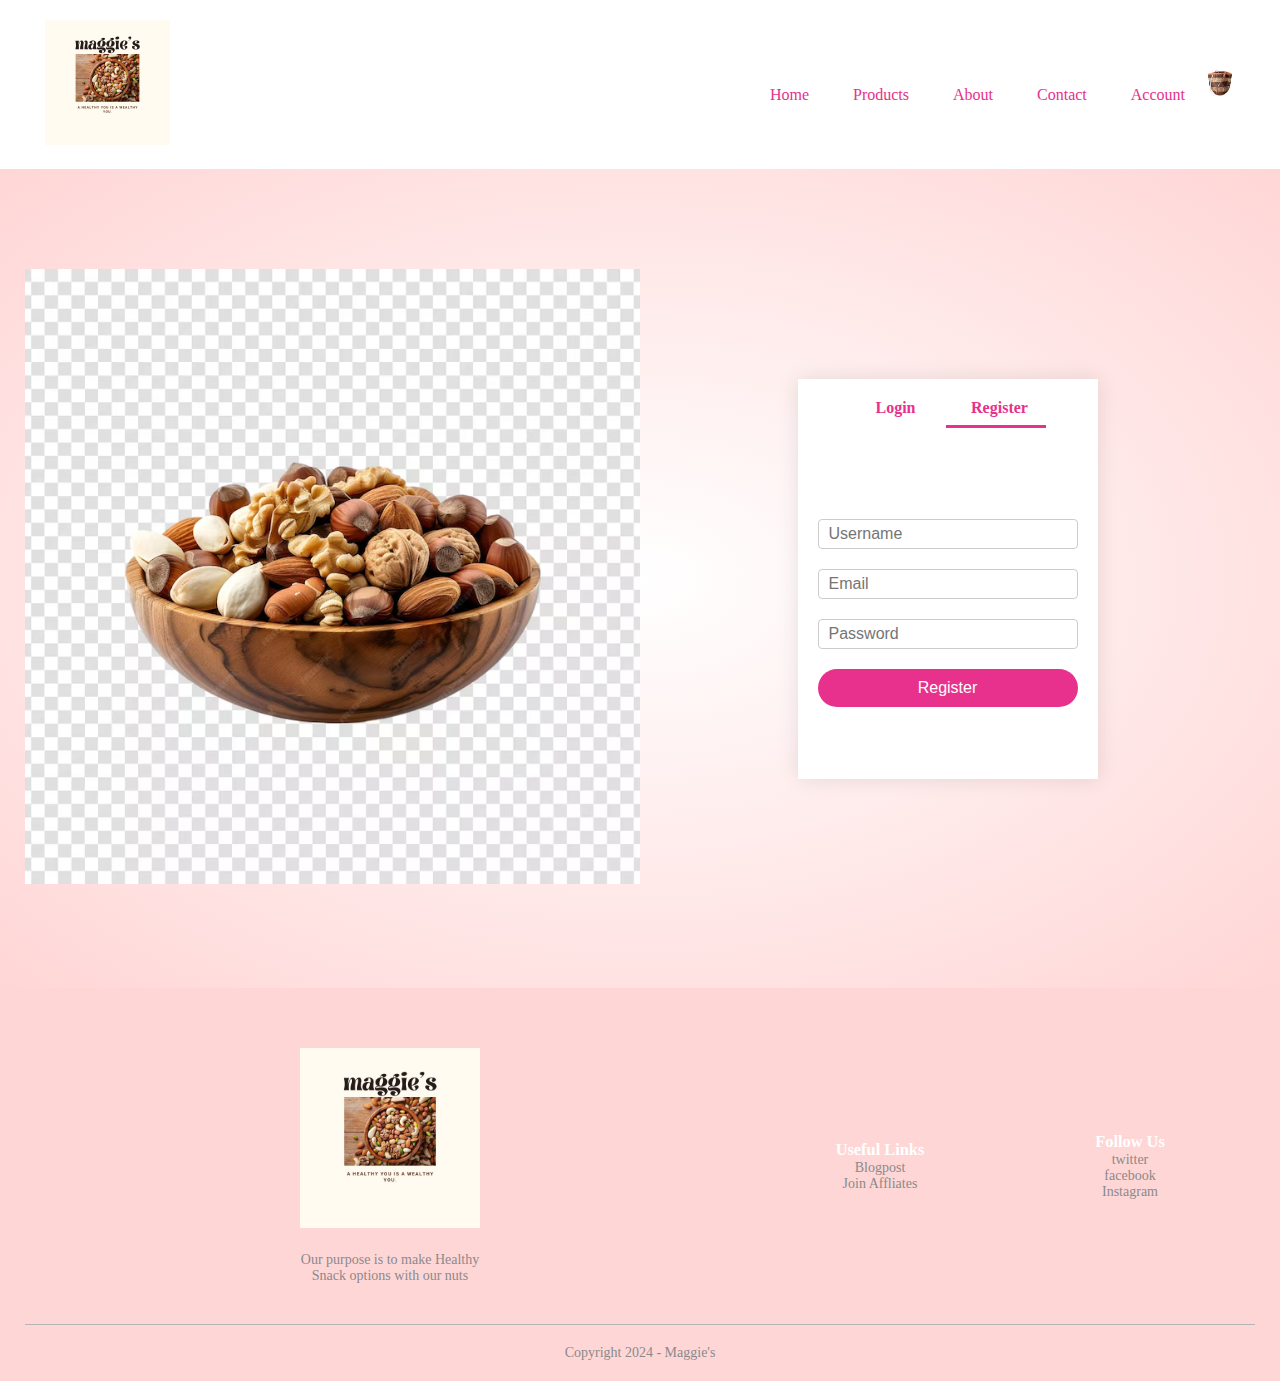
==== account.html @ 791e2ca5 "account" ====
<!DOCTYPE html>
<html lang="en">
    <head>
        <meta charset="UTF-8">
        <meta name="viewpoint" content="width=device-width" initial-scale="1.0">
        <title> All Products - Maggie's</title>
        <link rel="stylesheet" href="style.css">
        <link href="https://fonts.googleapis.com/css2?family=Montserrat:ital,wght@0,100..900;1,100..900&family=Sofadi+One&display=swap" rel="stylesheet">
    </head>
    <body>
        <div class="container">
            <div class="navbar">
                <div class="logo">
                    <img src="images/logo0.jpg" width="125px">
                </div>
                <nav>
                    <ul id="MenuItems">
                        <li><a href="index.html">Home</a></li>
                        <li><a href="product.html">Products</a></li>
                        <li><a href="product-description.html">About</a></li>
                        <li><a href="contact.html">Contact</a></li>
                        <li><a href="account.html">Account</a></li>                      
                    </ul>
                </nav>
                <a href="cart.html"><img src="images/cart.jpeg" width="30px" height="30px" ></a>
                <img src="images/menu.png" class="menu-icon" onclick="menutoggle()">
            </div>
        </div>
        <!-------------------account-page------------>
        <div class="account-page">
            <div class="container">
                <div class="row">
                    <div class="column">
                        <img src="images/mixed.avif" width="100%">
                    </div>
                    <div class="column">
                        <div class="form-name">
                            <div class="form-btn">
                                <span onclick="login()">Login</span>
                                <span onclick="register()">Register</span>
                                <hr id="Indicator">
                            </div>
                            <form id="loginform">
                                <label for="username">Username:</label>
                                <input type="text" id="username" required>
                                <label for="password">Password:</label>
                                <input type="password" id="password" required>
                                <button type="submit">Login</button>
                                <p id="error-message" style="color:#e7318c;"></p>
                            </form>
                            <form id="regform">
                                <input type="text" placeholder="Username">
                                <input type="email" placeholder="Email">
                                <input type="password" placeholder="Password">
                                <button type="submit" class="btn">Register</button>
                            </form>
                        </div>    
                    </div>
                </div>
            </div>
        </div>

        <!----------------footer------------->

        <div class="footer">
            <div class="container">
                <div class="row">
                     <div class="footer-colu">
                        <img src="images/logo0.jpg">
                        <p>
                            Our purpose is to make Healthy<br>Snack options with our nuts
                        </p>
                    </div>
                    <div class="footer-col">
                        <h3>Useful Links</h3>
                        <ul>
                            <li>Blogpost</li>
                            <li>Join Affliates</li>
                        </ul>
                    </div>
                    <div class="footer-cola">
                        <h3>Follow Us</h3>
                        <ul>
                            <li>twitter</li>
                            <li>facebook</li>
                            <li>Instagram</li>
                        </ul>

                    </div>
                </div>
                <hr>
                <p class="copyright">Copyright 2024 - Maggie's</p>
            </div>
        </div>

        <!-------------------js for toggle menu --------------->

        <script>
            var MenuItems = document.getElementById("MenuItems");

            MenuItems.style.maxHeight = "0px";

            function menutoggle() {
                if (MenuItems.style.maxHeight == "0px") {
                    MenuItems.style.maxHeight = "200px";
                } else {
                    MenuItems.style.maxHeight = "0px";
                }
            }
        </script>

        <!-------------------js for toggle form --------------->

        <script>
            // Dummy database for users
            const users = [
                { username: 'user1', password: 'pass1' },
                { username: 'user2', password: 'pass2' },
            ];

            // Function to save user to localStorage
            function saveUserToLocalStorage(user) {
                localStorage.setItem('loggedInUser', JSON.stringify(user));
            }

            // Handle login form submission
            document.getElementById('loginform')?.addEventListener('submit', function (event) {
                event.preventDefault();

                const username = document.getElementById('username').value;
                const password = document.getElementById('password').value;
                const user = users.find(user => user.username === username && user.password === password);

                if (user) {
                    // Save user to localStorage
                    saveUserToLocalStorage(user);
                    // Redirect to homepage
                    window.location.href = 'index.html';
                } else {
                    // Show error message
                    document.getElementById('error-message').innerText = 'Invalid username or password';
                }
            });

            // Check for logged-in user and show a welcome message
            window.onload = function () {
                const loggedInUser = JSON.parse(localStorage.getItem('loggedInUser'));
                if (loggedInUser) {
                    document.querySelector('header h1').innerText = Welcome, ${loggedInUser.username}!;
                }
            };
        </script>

        <script>
            var loginform = document.getElementById("loginform");
            var regform = document.getElementById("regform");
            var Indicator = document.getElementById("Indicator");

            function register() {
                regform.style.transform = "translateX(0px)";
                loginform.style.transform = "translateX(0px)";
                Indicator.style.transform = "translateX(100px)";
            }

            function login() {
                regform.style.transform = "translateX(300px)";
                loginform.style.transform = "translateX(300px)";
                Indicator.style.transform = "translateX(0px)";
            }
        </script>
    </body>
</html>
---- style.css ----
* {
    margin: 0;
    padding: 0;
    box-sizing: border-box;
  }
  .body{
    .sofadi-one-regular {
      font-family: "Sofadi One", system-ui;
      font-weight: 400;
      font-style: normal;
    }
    
  }
  .navbar{
    display: flex;
    align-items: center;
    padding: 20px;
  }
  nav{
    flex: 1;
    text-align: right;
  }
  nav ul{
    display: inline-block;
    list-style-type: none;
  }
  nav ul li{
    display: inline-block;
    margin: 20px;
  }
  a{
    text-decoration: none;
    color:#e7318c;
  }
  p{
    color: #555
  }
  .container{
    max-width: 1300px;
    margin: auto;
    padding-left: 25px;
    padding-right: 25px;
  }
  .row{
    max-width: 1300px;
    display: flex;
    align-items: center;
    flex-wrap: wrap;
    justify-content: space-around;
  }
  .column{
    flex-basis: 50%;
    min-width:300px;
  }
  .column img{
    max-width: 100%;
    padding: 50px 0;
  }
  .column h1{
    font-size: 60px;
    line-height: 60px;
    margin: 50px 0;
  }
  .btn{
    display: inline-block;
    background: #e7318c;
    color: #fff;
    padding-left: 8px 30px;
    margin-top:30px 0;
    border-radius: 30px;
    transition: background 0.5s;
  }
  .btn:hover{
    background: #e73c18;
  }
  .header{
    background: radial-gradient(#fff, #ffd6d6);
  }
  .header .row{
    margin-top: 70px;
  }
  .types{
    margin: 70px 0;
   }
   .types h2{
      margin: 100px auto 50px;
      display: inline;
   }
  .colu{
    flex-basis: 30%;
    min-width: 300px;
    margin-bottom: 30px;
  }
  .colu img{
    width: 100%;
  }
  .small{
    max-width: 1080px;
    margin: auto;
    padding-right: 25px;
    padding-left: 25px;
  }

  .footer{
    background: #ffd6d6;
    color: #8a8a8a;
    font-size: 14px;
    padding: 60px 0 20px
  }
  .footer p{
    color: #8a8a8a;
  }
  .footer h3{
    color: #fff;
  }
  .footer-colu, .footer-col, .footer-cola{
    min-width: 250px;
    margin-bottom: 20px;
  }
  .footer-colu{
    flex: 1;
    text-align: center;
  }
  .footer-colu img{
    width: 180px;
    margin-bottom: 20px;
  }
  .footer-col, .footer-cola{
    flex-basis: 15%;
    text-align: center;
  }
  ul{
    list-style-type: none;
  }
  .footer hr{
    border: none;
    background: #b5b5b5;
    height: 1px;
    margin: 20px 0;
  }
  .copyright{
    text-align: center;
  }
  .menu-icon{
    width: 28px;
    margin-left: 20px;
    display: none;
  }
/*------------all products page-------------*/
.vari{
  justify-content: space-between;
  margin: 100px auto 50px;
}
select{
  border: 1px  solid #ff523b;
  padding: 5px;
}
select:focus{
  outline: none;
}
.page-btn{
  margin: 0 auto 80px;
 }
.page-btn span{
  display: inline-block;
  border: 1px solid #9e3171;
  margin-left: 10px;
  width: 40px;
  height: 40px;
  text-align: center;
  line-height: 40px;
  cursor: pointer;
}
.page-btn span:hover{
  background: #9e3171;
  color: #fff;
}

/*----------single product description----*/
.type{
  margin-top: 80px;

}
.type .column img{
  padding: 0;
}
.type .column{
  padding: 20px;
}
.type h4{
  margin: 20px;
  font-size: 22px;
  font-weight: bold;
}
.type select{
  display: block;
  padding: 10px;
  margin-top: 20px;
}
.type input{
  width: 50px;
  height: 40px;
  padding-left: 10px;
  font-family: 20px;
  margin-right: 10px;
  margin-top: 5px;
  border: 1px solid #ff523b;
}
input:focus{
  outline: none;
}
.type .fa{
  color: #ff523b;
  margin-left: 10px;
}
.small-img-row{
  display: flex;
  justify-content: space-between;
}
.small-img-col{
  flex-basis: 30%;
  cursor: pointer;
}

/*-----------cart page------*/

.cart-page{
  margin: 80px auto;
}
table{
width: 100%;
border-collapse: collapse;
}
.cart-info{
display: flex;
flex-wrap: wrap;
}
th{
text-align: left;
padding: 5px;
color: #fff;
background: #e7318c;
font-weight: normal;
}
td{
padding: 10px 5px;
}
td input{
width: 50px;
height: 40px;
padding: 10px;
}
td a{
color: aqua;
font-size: 12px;
}
td img{
width: 80px;
height: 80px;
margin-right: 10px;
}
.total-price{
display: flex;
justify-content: flex-end;
}
.total-price table{
border-top: 3px solid #e7318c;
width: 100%;
max-width: 600px;
}
td:last-child{
text-align: right;
}
th:last-child{
text-align: right;
}

/*----------------account-page---------*/

.account-page{
  padding: 50px 0;
  background: radial-gradient(#fff, #ffd6d6);
}
.form-name{
  background: #fff;
  width: 300px;
  height: 400px;
  position: relative;
  padding: 20px 0;
  text-align: center;
  margin: auto;
  box-shadow: 0 0 20px 0px rgba(0, 0, 0, 0.1);
  overflow-y: hidden;
}
.form-name span{
  font-weight: bold;
  padding: 0 10px;
  color: #e7318c;
  cursor: pointer;
  width: 100px;
  display: inline-block;
}
.form-btn{
  display: inline-block;
}
.form-name form{
  max-width: 300px;
  padding: 0 20px;
  position: absolute;
  top: 130px;
  transition: transform 1s;
}
form input{
  width: 100%;
  height: 30px;
  margin: 10px 0;
  padding: 0 10px;
  border: 1px solid #ccc;
}
form .btn{
  width: 100%;
  border: none;
  margin: 10px 0;
  cursor: pointer;
}
form .btn:focus{
  outline: none;
}
#loginform{
  left: -300px;
}
#regform{
  left: 0px;
}
form a{
  font-size: 12px;
}
#Indicator{
  width: 100px;
  border: none;
  background: #e7318c;
  height: 3px;
  margin-top: 8px;
  transform: translateX(100px);
  transition: transform 1s;
}

/*-----------------conctact-page-------*/

.conta {
  max-width: 600px;
  margin: 50px auto;
  background: white;
  padding: 20px;
  border-radius: 8px;
  box-shadow: 0 0 10px rgba(0,0,0,0.1);
}

.conta h1 {
  text-align: center;
}

.form-group {
  margin-bottom: 15px;
}

label {
  display: block;
  margin-bottom: 5px;
}

input, textarea {
  width: 100%;
  padding: 10px;
  border: 1px solid #ccc;
  border-radius: 4px;
  font-size: 16px;
}

button {
  width: 100%;
  padding: 10px;
  background-color: #e7318c;
  color: white;
  border: none;
  border-radius: 4px;
  font-size: 16px;
  cursor: pointer;
}

button:hover {
  background-color: #e7318c;
}

.response {
  margin-top: 20px;
  text-align: center;
  font-size: 18px;
}




/*-----------cart3------*/
.product-list {
  display: flex;
  gap: 20px;
  flex-wrap: wrap;
}

.product {
  border: 1px solid #e7318c;
  padding: 20px;
  text-align: center;
  width: 200px;
}

.product h2 {
  margin: 0 0 10px;
}

.product p {
  margin: 0 0 20px;
}

.add-to-cart {
  background-color: #e7318c;
  color: #fff;
  border: none;
  padding: 10px 20px;
  cursor: pointer;
}

.add-to-cart:hover {
  background-color: #e7318c;
}

.cart {
  position: fixed;
  top: 0;
  right: 0;
  width: 300px;
  height: 100%;
  background-color: #fff;
  border-left: 2px solid #e7318c;
  padding: 20px;
  box-shadow: -2px 0 5px rgba(0,0,0,0.1);
  display: flex;
  flex-direction: column;
}

.cart.hidden {
  display: none;
}

.cart ul {
  list-style: none;
  padding: 0;
  margin: 0;
  flex: 1;
}

.cart li {
  margin-bottom: 10px;
}

#close-cart {
  background-color: #e7318c;
  color: #fff;
  border: none;
  padding: 10px;
  cursor: pointer;
  align-self: center;
}

#close-cart:hover {
  background-color: #e7318c;
}




/*----------media query for menu------------*/
  @media only screen and (max-width:800px){
    
    nav ul{
      position: absolute;
      top: 70px;
      left: 0;
      background: pink;
      width: 100%;
      overflow: hidden;
      transition: max-height 0.5s;
    }
    nav ul li{
      display: block;
      margin-right: 50px;
      margin-top: 10px;
      margin-bottom: 10px;
    }
    
    nav ul li a{
      color:aqua
    }
    
    .menu-icon{
      display: block;
      cursor: pointer;
    }
  }
  /*----------media query for less than 600 screen size-----------*/
  @media only screen and (max-width:600px){
    .row{
      text-align: center;
    }
    .column, .colu{
      flex-basis: 100%;
    }
    .small .row{
      text-align: left;
    }
    .small .column{
      padding: 20px 0;
    }
    .small h1{
      font-size: 26px;
      line-height: 26px;
    }
    .cart-info p{
      display: none;
    }
  }
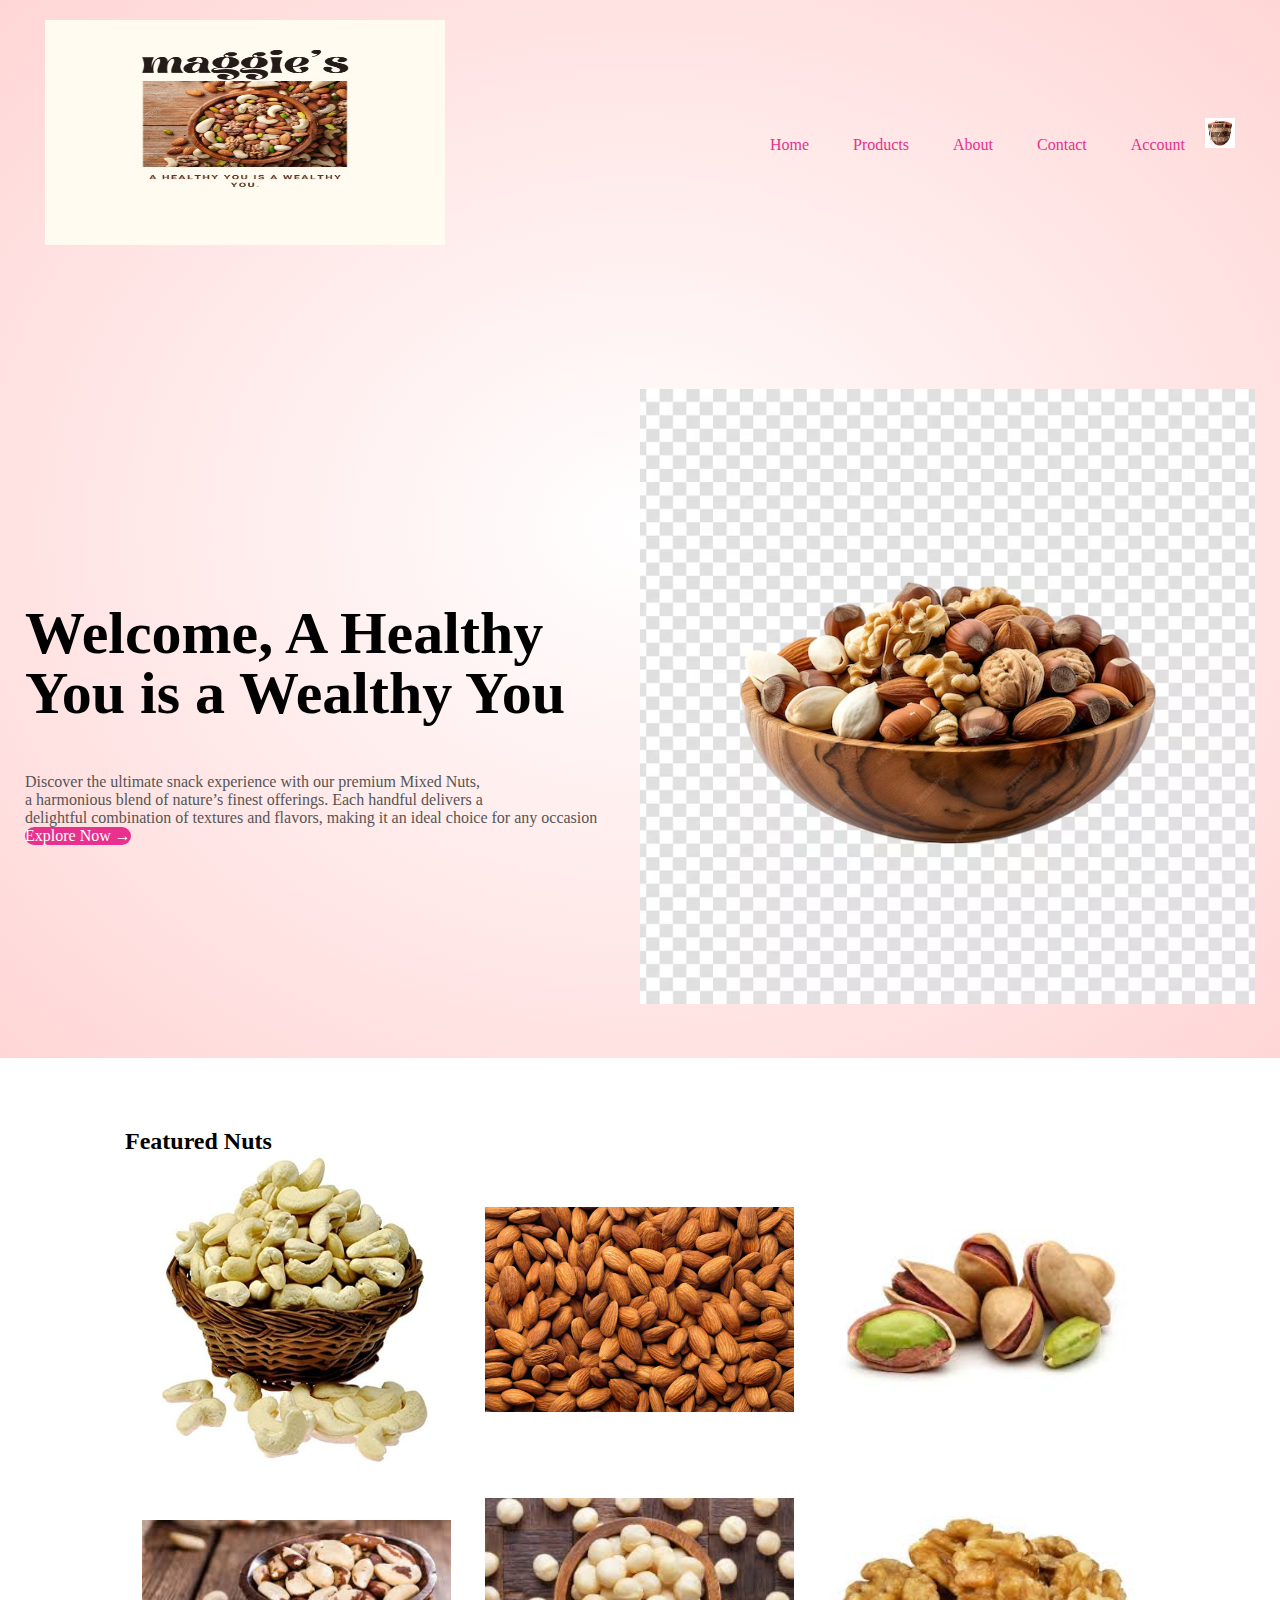
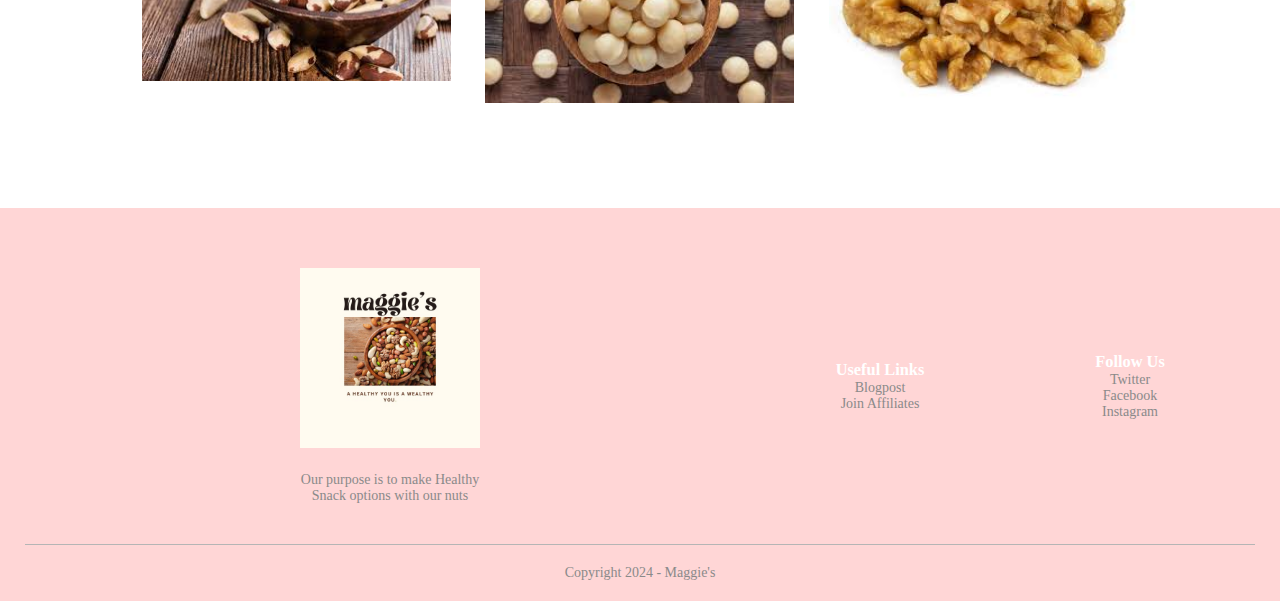
==== commit ee2a40d2: "updates" ====
--- a/account.html
+++ b/account.html
@@ -2,66 +2,75 @@
 <html lang="en">
     <head>
         <meta charset="UTF-8">
-        <meta name="viewpoint" content="width=device-width" initial-scale="1.0">
-        <title> All Products - Maggie's</title>
+        <meta name="viewpoint" content="width=device-width, initial-scale=1.0">
+        <title>Maggie's</title>
         <link rel="stylesheet" href="style.css">
         <link href="https://fonts.googleapis.com/css2?family=Montserrat:ital,wght@0,100..900;1,100..900&family=Sofadi+One&display=swap" rel="stylesheet">
     </head>
     <body>
-        <div class="container">
-            <div class="navbar">
-                <div class="logo">
-                    <img src="images/logo0.jpg" width="125px">
+        <div class="header">
+            <div class="container">
+                <div class="navbar">
+                    <div class="logo">
+                        <img src="images/logo0.jpg" width="400px" height="225px">
+                    </div>
+                    <nav>
+                        <ul id="MenuItems">
+                            <li><a href="index.html">Home</a></li>
+                            <li><a href="product.html">Products</a></li>
+                            <li><a href="product-description.html">About</a></li>
+                            <li><a href="contact.html">Contact</a></li>
+                            <li><a href="account.html">Account</a></li>
+                        </ul>
+                    </nav>
+                    <a href="cart.html"><img src="images/cart.jpeg" width="30px" height="30px"></a>
+                    <img src="images/menu.png" class="menu-icon" onclick="menutoggle()">
                 </div>
-                <nav>
-                    <ul id="MenuItems">
-                        <li><a href="index.html">Home</a></li>
-                        <li><a href="product.html">Products</a></li>
-                        <li><a href="product-description.html">About</a></li>
-                        <li><a href="contact.html">Contact</a></li>
-                        <li><a href="account.html">Account</a></li>                      
-                    </ul>
-                </nav>
-                <a href="cart.html"><img src="images/cart.jpeg" width="30px" height="30px" ></a>
-                <img src="images/menu.png" class="menu-icon" onclick="menutoggle()">
-            </div>
-        </div>
-        <!-------------------account-page------------>
-        <div class="account-page">
-            <div class="container">
                 <div class="row">
                     <div class="column">
-                        <img src="images/mixed.avif" width="100%">
+                        <h1>Welcome, <span id="usernameDisplay">A Healthy You is a Wealthy You</span></h1>
+                        <p>
+                            Discover the ultimate snack experience with our premium Mixed Nuts, <br>a harmonious 
+                            blend of nature’s finest offerings. Each handful delivers a<br> delightful combination
+                            of textures and flavors, making it an ideal choice for any occasion
+                        </p>
+                        <a href="" class="btn">Explore Now &#8594;</a>
                     </div>
                     <div class="column">
-                        <div class="form-name">
-                            <div class="form-btn">
-                                <span onclick="login()">Login</span>
-                                <span onclick="register()">Register</span>
-                                <hr id="Indicator">
-                            </div>
-                            <form id="loginform">
-                                <label for="username">Username:</label>
-                                <input type="text" id="username" required>
-                                <label for="password">Password:</label>
-                                <input type="password" id="password" required>
-                                <button type="submit">Login</button>
-                                <p id="error-message" style="color:#e7318c;"></p>
-                            </form>
-                            <form id="regform">
-                                <input type="text" placeholder="Username">
-                                <input type="email" placeholder="Email">
-                                <input type="password" placeholder="Password">
-                                <button type="submit" class="btn">Register</button>
-                            </form>
-                        </div>    
+                        <img src="images/mixed.avif">
                     </div>
                 </div>
             </div>
         </div>
 
+        <!-----------------------featured-types-------------------->
+        <div class="types">
+            <div class="small">
+                <h2>Featured Nuts</h2>
+                <div class="row">
+                    <div class="colu">
+                        <a href="cashew.html"><img src="images/cashw.jpg"></a>
+                    </div>
+                    <div class="colu">
+                       <a href="almond.html"><img src="images/almonds.jpg"></a>
+                    </div>
+                    <div class="colu">
+                       <a href="pista.html"><img src="images/pistachio.jpeg"></a>
+                    </div>
+                    <div class="colu">
+                        <a href="braz.html"><img src="images/brazillian.jpeg"></a>
+                     </div>
+                    <div class="colu">
+                        <a href="maca.html"><img src="images/macaa.jpeg"></a>
+                    </div>
+                    <div class="colu">
+                        <a href="walnut.html"><img src="images/walnut.jpeg"></a>
+                     </div>
+                </div>
+            </div>
+        </div>
+       
         <!----------------footer------------->
-
         <div class="footer">
             <div class="container">
                 <div class="row">
@@ -75,17 +84,16 @@
                         <h3>Useful Links</h3>
                         <ul>
                             <li>Blogpost</li>
-                            <li>Join Affliates</li>
+                            <li>Join Affiliates</li>
                         </ul>
                     </div>
                     <div class="footer-cola">
                         <h3>Follow Us</h3>
                         <ul>
-                            <li>twitter</li>
-                            <li>facebook</li>
+                            <li>Twitter</li>
+                            <li>Facebook</li>
                             <li>Instagram</li>
                         </ul>
-
                     </div>
                 </div>
                 <hr>
@@ -94,7 +102,6 @@
         </div>
 
         <!-------------------js for toggle menu --------------->
-
         <script>
             var MenuItems = document.getElementById("MenuItems");
 
@@ -109,65 +116,24 @@
             }
         </script>
 
-        <!-------------------js for toggle form --------------->
-
+        <!-------------------js to display logged-in username --------------->
         <script>
-            // Dummy database for users
-            const users = [
-                { username: 'user1', password: 'pass1' },
-                { username: 'user2', password: 'pass2' },
-            ];
-
-            // Function to save user to localStorage
-            function saveUserToLocalStorage(user) {
-                localStorage.setItem('loggedInUser', JSON.stringify(user));
+            // Function to display username from localStorage
+            function displayUsername() {
+                const loggedInUser = JSON.parse(localStorage.getItem('loggedInUser'));
+                const usernameDisplay = document.getElementById('usernameDisplay');
+                
+                if (loggedInUser && loggedInUser.username) {
+                    usernameDisplay.innerText = Welcome, ${loggedInUser.username}!;
+                } else {
+                    usernameDisplay.innerText = "A Healthy You is a Wealthy You";
+                }
             }
 
-            // Handle login form submission
-            document.getElementById('loginform')?.addEventListener('submit', function (event) {
-                event.preventDefault();
-
-                const username = document.getElementById('username').value;
-                const password = document.getElementById('password').value;
-                const user = users.find(user => user.username === username && user.password === password);
-
-                if (user) {
-                    // Save user to localStorage
-                    saveUserToLocalStorage(user);
-                    // Redirect to homepage
-                    window.location.href = 'index.html';
-                } else {
-                    // Show error message
-                    document.getElementById('error-message').innerText = 'Invalid username or password';
-                }
-            });
-
-            // Check for logged-in user and show a welcome message
+            // Call the function to display the username when the page loads
             window.onload = function () {
-                const loggedInUser = JSON.parse(localStorage.getItem('loggedInUser'));
-                if (loggedInUser) {
-                    document.querySelector('header h1').innerText = Welcome, ${loggedInUser.username}!;
-                }
+                displayUsername();
             };
-        </script>
-
-        <script>
-            var loginform = document.getElementById("loginform");
-            var regform = document.getElementById("regform");
-            var Indicator = document.getElementById("Indicator");
-
-            function register() {
-                regform.style.transform = "translateX(0px)";
-                loginform.style.transform = "translateX(0px)";
-                Indicator.style.transform = "translateX(100px)";
-            }
-
-            function login() {
-                regform.style.transform = "translateX(300px)";
-                loginform.style.transform = "translateX(300px)";
-                Indicator.style.transform = "translateX(0px)";
-            }
         </script>
     </body>
 </html>
-
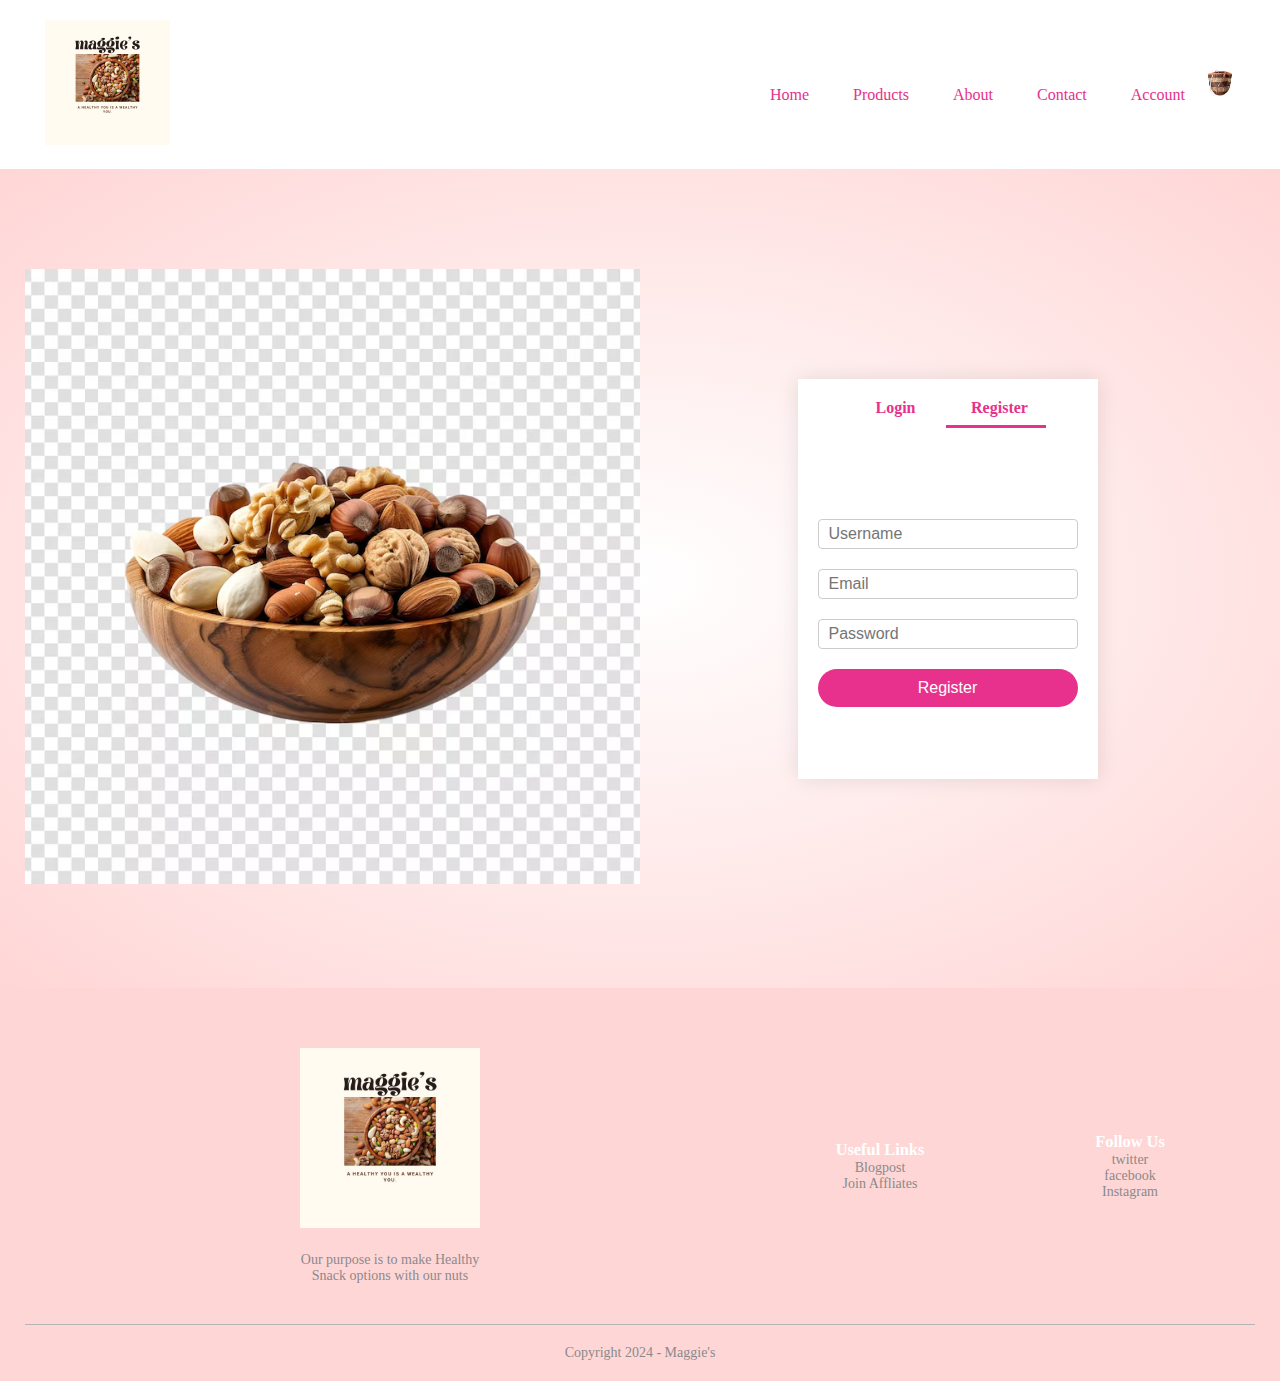
==== commit 5f94f1ed: "Updates" ====
--- a/account.html
+++ b/account.html
@@ -2,75 +2,66 @@
 <html lang="en">
     <head>
         <meta charset="UTF-8">
-        <meta name="viewpoint" content="width=device-width, initial-scale=1.0">
-        <title>Maggie's</title>
+        <meta name="viewpoint" content="width=device-width" initial-scale="1.0">
+        <title> All Products - Maggie's</title>
         <link rel="stylesheet" href="style.css">
         <link href="https://fonts.googleapis.com/css2?family=Montserrat:ital,wght@0,100..900;1,100..900&family=Sofadi+One&display=swap" rel="stylesheet">
     </head>
     <body>
-        <div class="header">
+        <div class="container">
+            <div class="navbar">
+                <div class="logo">
+                    <img src="images/logo0.jpg" width="125px">
+                </div>
+                <nav>
+                    <ul id="MenuItems">
+                        <li><a href="index.html">Home</a></li>
+                        <li><a href="product.html">Products</a></li>
+                        <li><a href="product-description.html">About</a></li>
+                        <li><a href="contact.html">Contact</a></li>
+                        <li><a href="account.html">Account</a></li>                      
+                    </ul>
+                </nav>
+                <a href="cart.html"><img src="images/cart.jpeg" width="30px" height="30px" ></a>
+                <img src="images/menu.png" class="menu-icon" onclick="menutoggle()">
+            </div>
+        </div>
+        <!-------------------account-page------------>
+        <div class="account-page">
             <div class="container">
-                <div class="navbar">
-                    <div class="logo">
-                        <img src="images/logo0.jpg" width="400px" height="225px">
-                    </div>
-                    <nav>
-                        <ul id="MenuItems">
-                            <li><a href="index.html">Home</a></li>
-                            <li><a href="product.html">Products</a></li>
-                            <li><a href="product-description.html">About</a></li>
-                            <li><a href="contact.html">Contact</a></li>
-                            <li><a href="account.html">Account</a></li>
-                        </ul>
-                    </nav>
-                    <a href="cart.html"><img src="images/cart.jpeg" width="30px" height="30px"></a>
-                    <img src="images/menu.png" class="menu-icon" onclick="menutoggle()">
-                </div>
                 <div class="row">
                     <div class="column">
-                        <h1>Welcome, <span id="usernameDisplay">A Healthy You is a Wealthy You</span></h1>
-                        <p>
-                            Discover the ultimate snack experience with our premium Mixed Nuts, <br>a harmonious 
-                            blend of nature’s finest offerings. Each handful delivers a<br> delightful combination
-                            of textures and flavors, making it an ideal choice for any occasion
-                        </p>
-                        <a href="" class="btn">Explore Now &#8594;</a>
+                        <img src="images/mixed.avif" width="100%">
                     </div>
                     <div class="column">
-                        <img src="images/mixed.avif">
+                        <div class="form-name">
+                            <div class="form-btn">
+                                <span onclick="login()">Login</span>
+                                <span onclick="register()">Register</span>
+                                <hr id="Indicator">
+                            </div>
+                            <form id="loginform">
+                                <label for="username">Username:</label>
+                                <input type="text" id="username" required>
+                                <label for="password">Password:</label>
+                                <input type="password" id="password" required>
+                                <button type="submit">Login</button>
+                                <p id="error-message" style="color:#e7318c;"></p>
+                            </form>
+                            <form id="regform">
+                                <input type="text" placeholder="Username">
+                                <input type="email" placeholder="Email">
+                                <input type="password" placeholder="Password">
+                                <button type="submit" class="btn">Register</button>
+                            </form>
+                        </div>    
                     </div>
                 </div>
             </div>
         </div>
 
-        <!-----------------------featured-types-------------------->
-        <div class="types">
-            <div class="small">
-                <h2>Featured Nuts</h2>
-                <div class="row">
-                    <div class="colu">
-                        <a href="cashew.html"><img src="images/cashw.jpg"></a>
-                    </div>
-                    <div class="colu">
-                       <a href="almond.html"><img src="images/almonds.jpg"></a>
-                    </div>
-                    <div class="colu">
-                       <a href="pista.html"><img src="images/pistachio.jpeg"></a>
-                    </div>
-                    <div class="colu">
-                        <a href="braz.html"><img src="images/brazillian.jpeg"></a>
-                     </div>
-                    <div class="colu">
-                        <a href="maca.html"><img src="images/macaa.jpeg"></a>
-                    </div>
-                    <div class="colu">
-                        <a href="walnut.html"><img src="images/walnut.jpeg"></a>
-                     </div>
-                </div>
-            </div>
-        </div>
-       
         <!----------------footer------------->
+
         <div class="footer">
             <div class="container">
                 <div class="row">
@@ -84,16 +75,17 @@
                         <h3>Useful Links</h3>
                         <ul>
                             <li>Blogpost</li>
-                            <li>Join Affiliates</li>
+                            <li>Join Affliates</li>
                         </ul>
                     </div>
                     <div class="footer-cola">
                         <h3>Follow Us</h3>
                         <ul>
-                            <li>Twitter</li>
-                            <li>Facebook</li>
+                            <li>twitter</li>
+                            <li>facebook</li>
                             <li>Instagram</li>
                         </ul>
+
                     </div>
                 </div>
                 <hr>
@@ -102,6 +94,7 @@
         </div>
 
         <!-------------------js for toggle menu --------------->
+
         <script>
             var MenuItems = document.getElementById("MenuItems");
 
@@ -116,24 +109,64 @@
             }
         </script>
 
-        <!-------------------js to display logged-in username --------------->
+        <!-------------------js for toggle form --------------->
+
         <script>
-            // Function to display username from localStorage
-            function displayUsername() {
-                const loggedInUser = JSON.parse(localStorage.getItem('loggedInUser'));
-                const usernameDisplay = document.getElementById('usernameDisplay');
-                
-                if (loggedInUser && loggedInUser.username) {
-                    usernameDisplay.innerText = Welcome, ${loggedInUser.username}!;
-                } else {
-                    usernameDisplay.innerText = "A Healthy You is a Wealthy You";
-                }
+            // Dummy database for users
+            const users = [
+                { username: 'user1', password: 'pass1' },
+                { username: 'user2', password: 'pass2' },
+            ];
+
+            // Function to save user to localStorage
+            function saveUserToLocalStorage(user) {
+                localStorage.setItem('loggedInUser', JSON.stringify(user));
             }
 
-            // Call the function to display the username when the page loads
+            // Handle login form submission
+            document.getElementById('loginform')?.addEventListener('submit', function (event) {
+                event.preventDefault();
+
+                const username = document.getElementById('username').value;
+                const password = document.getElementById('password').value;
+                const user = users.find(user => user.username === username && user.password === password);
+
+                if (user) {
+                    // Save user to localStorage
+                    saveUserToLocalStorage(user);
+                    // Redirect to homepage
+                    window.location.href = 'index.html';
+                } else {
+                    // Show error message
+                    document.getElementById('error-message').innerText = 'Invalid username or password';
+                }
+            });
+
+            // Check for logged-in user and show a welcome message
             window.onload = function () {
-                displayUsername();
+                const loggedInUser = JSON.parse(localStorage.getItem('loggedInUser'));
+                if (loggedInUser) {
+                    document.querySelector('header h1').innerText = Welcome, ${loggedInUser.username}!;
+                }
             };
+        </script>
+
+        <script>
+            var loginform = document.getElementById("loginform");
+            var regform = document.getElementById("regform");
+            var Indicator = document.getElementById("Indicator");
+
+            function register() {
+                regform.style.transform = "translateX(0px)";
+                loginform.style.transform = "translateX(0px)";
+                Indicator.style.transform = "translateX(100px)";
+            }
+
+            function login() {
+                regform.style.transform = "translateX(300px)";
+                loginform.style.transform = "translateX(300px)";
+                Indicator.style.transform = "translateX(0px)";
+            }
         </script>
     </body>
 </html>
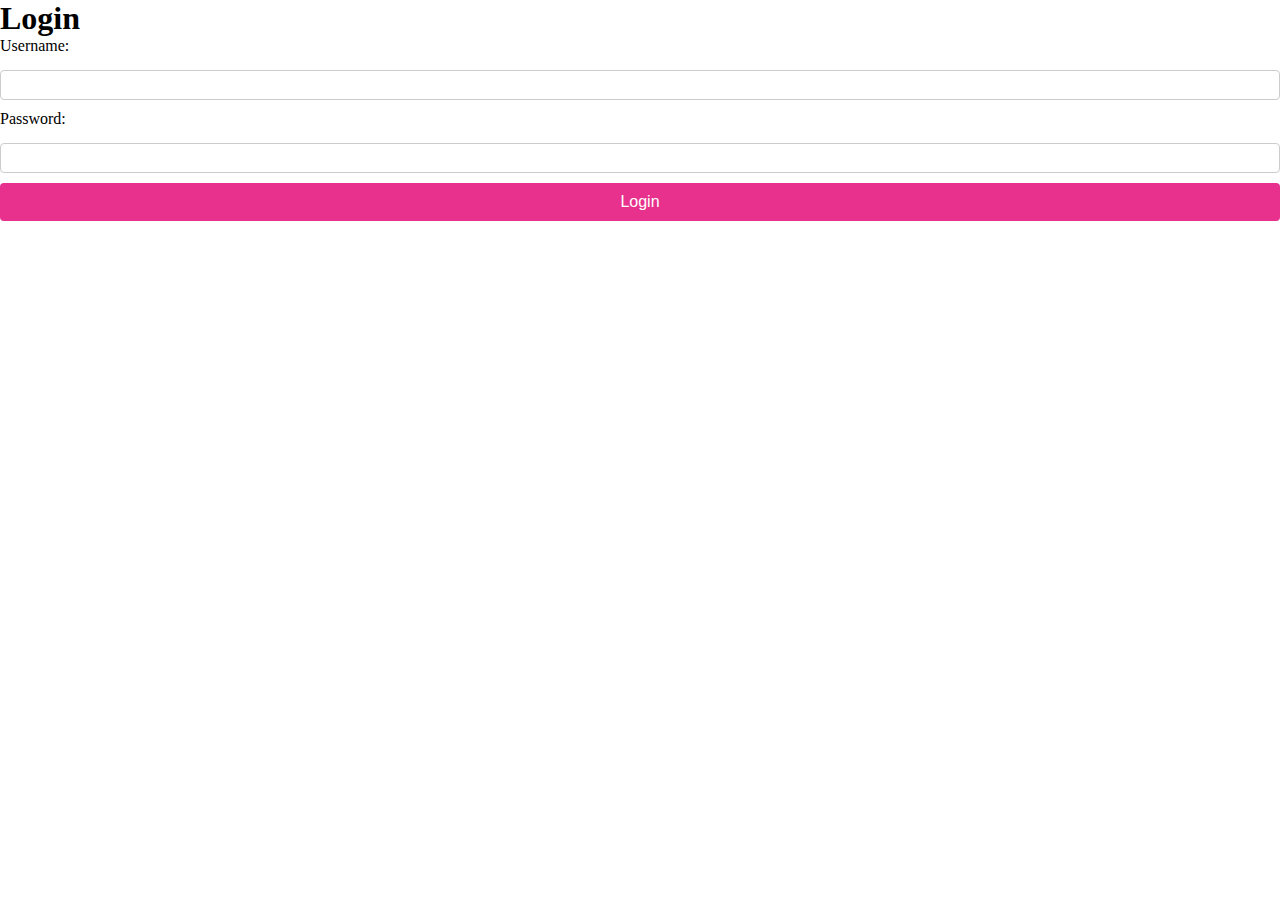
==== commit df5c8a90: "Updates" ====
--- a/account.html
+++ b/account.html
@@ -1,172 +1,42 @@
 <!DOCTYPE html>
 <html lang="en">
-    <head>
-        <meta charset="UTF-8">
-        <meta name="viewpoint" content="width=device-width" initial-scale="1.0">
-        <title> All Products - Maggie's</title>
-        <link rel="stylesheet" href="style.css">
-        <link href="https://fonts.googleapis.com/css2?family=Montserrat:ital,wght@0,100..900;1,100..900&family=Sofadi+One&display=swap" rel="stylesheet">
-    </head>
-    <body>
-        <div class="container">
-            <div class="navbar">
-                <div class="logo">
-                    <img src="images/logo0.jpg" width="125px">
-                </div>
-                <nav>
-                    <ul id="MenuItems">
-                        <li><a href="index.html">Home</a></li>
-                        <li><a href="product.html">Products</a></li>
-                        <li><a href="product-description.html">About</a></li>
-                        <li><a href="contact.html">Contact</a></li>
-                        <li><a href="account.html">Account</a></li>                      
-                    </ul>
-                </nav>
-                <a href="cart.html"><img src="images/cart.jpeg" width="30px" height="30px" ></a>
-                <img src="images/menu.png" class="menu-icon" onclick="menutoggle()">
-            </div>
-        </div>
-        <!-------------------account-page------------>
-        <div class="account-page">
-            <div class="container">
-                <div class="row">
-                    <div class="column">
-                        <img src="images/mixed.avif" width="100%">
-                    </div>
-                    <div class="column">
-                        <div class="form-name">
-                            <div class="form-btn">
-                                <span onclick="login()">Login</span>
-                                <span onclick="register()">Register</span>
-                                <hr id="Indicator">
-                            </div>
-                            <form id="loginform">
-                                <label for="username">Username:</label>
-                                <input type="text" id="username" required>
-                                <label for="password">Password:</label>
-                                <input type="password" id="password" required>
-                                <button type="submit">Login</button>
-                                <p id="error-message" style="color:#e7318c;"></p>
-                            </form>
-                            <form id="regform">
-                                <input type="text" placeholder="Username">
-                                <input type="email" placeholder="Email">
-                                <input type="password" placeholder="Password">
-                                <button type="submit" class="btn">Register</button>
-                            </form>
-                        </div>    
-                    </div>
-                </div>
-            </div>
-        </div>
+<head>
+    <meta charset="UTF-8">
+    <meta name="viewport" content="width=device-width, initial-scale=1.0">
+    <title>Account - Maggie's</title>
+    <link rel="stylesheet" href="style.css">
+</head>
+<body>
+    <div class="account-container">
+        <h1>Login</h1>
+        <form id="loginForm">
+            <label for="username">Username:</label>
+            <input type="text" id="username" name="username" required>
+            <br>
+            <label for="password">Password:</label>
+            <input type="password" id="password" name="password" required>
+            <br>
+            <button type="submit">Login</button>
+        </form>
+    </div>
 
-        <!----------------footer------------->
+    <script>
+        // Event listener for form submission
+        document.getElementById('loginForm').addEventListener('submit', function (e) {
+            e.preventDefault();  // Prevent the form from submitting the traditional way
 
-        <div class="footer">
-            <div class="container">
-                <div class="row">
-                     <div class="footer-colu">
-                        <img src="images/logo0.jpg">
-                        <p>
-                            Our purpose is to make Healthy<br>Snack options with our nuts
-                        </p>
-                    </div>
-                    <div class="footer-col">
-                        <h3>Useful Links</h3>
-                        <ul>
-                            <li>Blogpost</li>
-                            <li>Join Affliates</li>
-                        </ul>
-                    </div>
-                    <div class="footer-cola">
-                        <h3>Follow Us</h3>
-                        <ul>
-                            <li>twitter</li>
-                            <li>facebook</li>
-                            <li>Instagram</li>
-                        </ul>
+            // Get the input values
+            const username = document.getElementById('username').value;
 
-                    </div>
-                </div>
-                <hr>
-                <p class="copyright">Copyright 2024 - Maggie's</p>
-            </div>
-        </div>
+            // Store the user in localStorage
+            const user = {
+                username: username
+            };
+            localStorage.setItem('loggedInUser', JSON.stringify(user));
 
-        <!-------------------js for toggle menu --------------->
-
-        <script>
-            var MenuItems = document.getElementById("MenuItems");
-
-            MenuItems.style.maxHeight = "0px";
-
-            function menutoggle() {
-                if (MenuItems.style.maxHeight == "0px") {
-                    MenuItems.style.maxHeight = "200px";
-                } else {
-                    MenuItems.style.maxHeight = "0px";
-                }
-            }
-        </script>
-
-        <!-------------------js for toggle form --------------->
-
-        <script>
-            // Dummy database for users
-            const users = [
-                { username: 'user1', password: 'pass1' },
-                { username: 'user2', password: 'pass2' },
-            ];
-
-            // Function to save user to localStorage
-            function saveUserToLocalStorage(user) {
-                localStorage.setItem('loggedInUser', JSON.stringify(user));
-            }
-
-            // Handle login form submission
-            document.getElementById('loginform')?.addEventListener('submit', function (event) {
-                event.preventDefault();
-
-                const username = document.getElementById('username').value;
-                const password = document.getElementById('password').value;
-                const user = users.find(user => user.username === username && user.password === password);
-
-                if (user) {
-                    // Save user to localStorage
-                    saveUserToLocalStorage(user);
-                    // Redirect to homepage
-                    window.location.href = 'index.html';
-                } else {
-                    // Show error message
-                    document.getElementById('error-message').innerText = 'Invalid username or password';
-                }
-            });
-
-            // Check for logged-in user and show a welcome message
-            window.onload = function () {
-                const loggedInUser = JSON.parse(localStorage.getItem('loggedInUser'));
-                if (loggedInUser) {
-                    document.querySelector('header h1').innerText = Welcome, ${loggedInUser.username}!;
-                }
-            };
-        </script>
-
-        <script>
-            var loginform = document.getElementById("loginform");
-            var regform = document.getElementById("regform");
-            var Indicator = document.getElementById("Indicator");
-
-            function register() {
-                regform.style.transform = "translateX(0px)";
-                loginform.style.transform = "translateX(0px)";
-                Indicator.style.transform = "translateX(100px)";
-            }
-
-            function login() {
-                regform.style.transform = "translateX(300px)";
-                loginform.style.transform = "translateX(300px)";
-                Indicator.style.transform = "translateX(0px)";
-            }
-        </script>
-    </body>
+            // Redirect to the home page (index.html)
+            window.location.href = 'index.html';
+        });
+    </script>
+</body>
 </html>
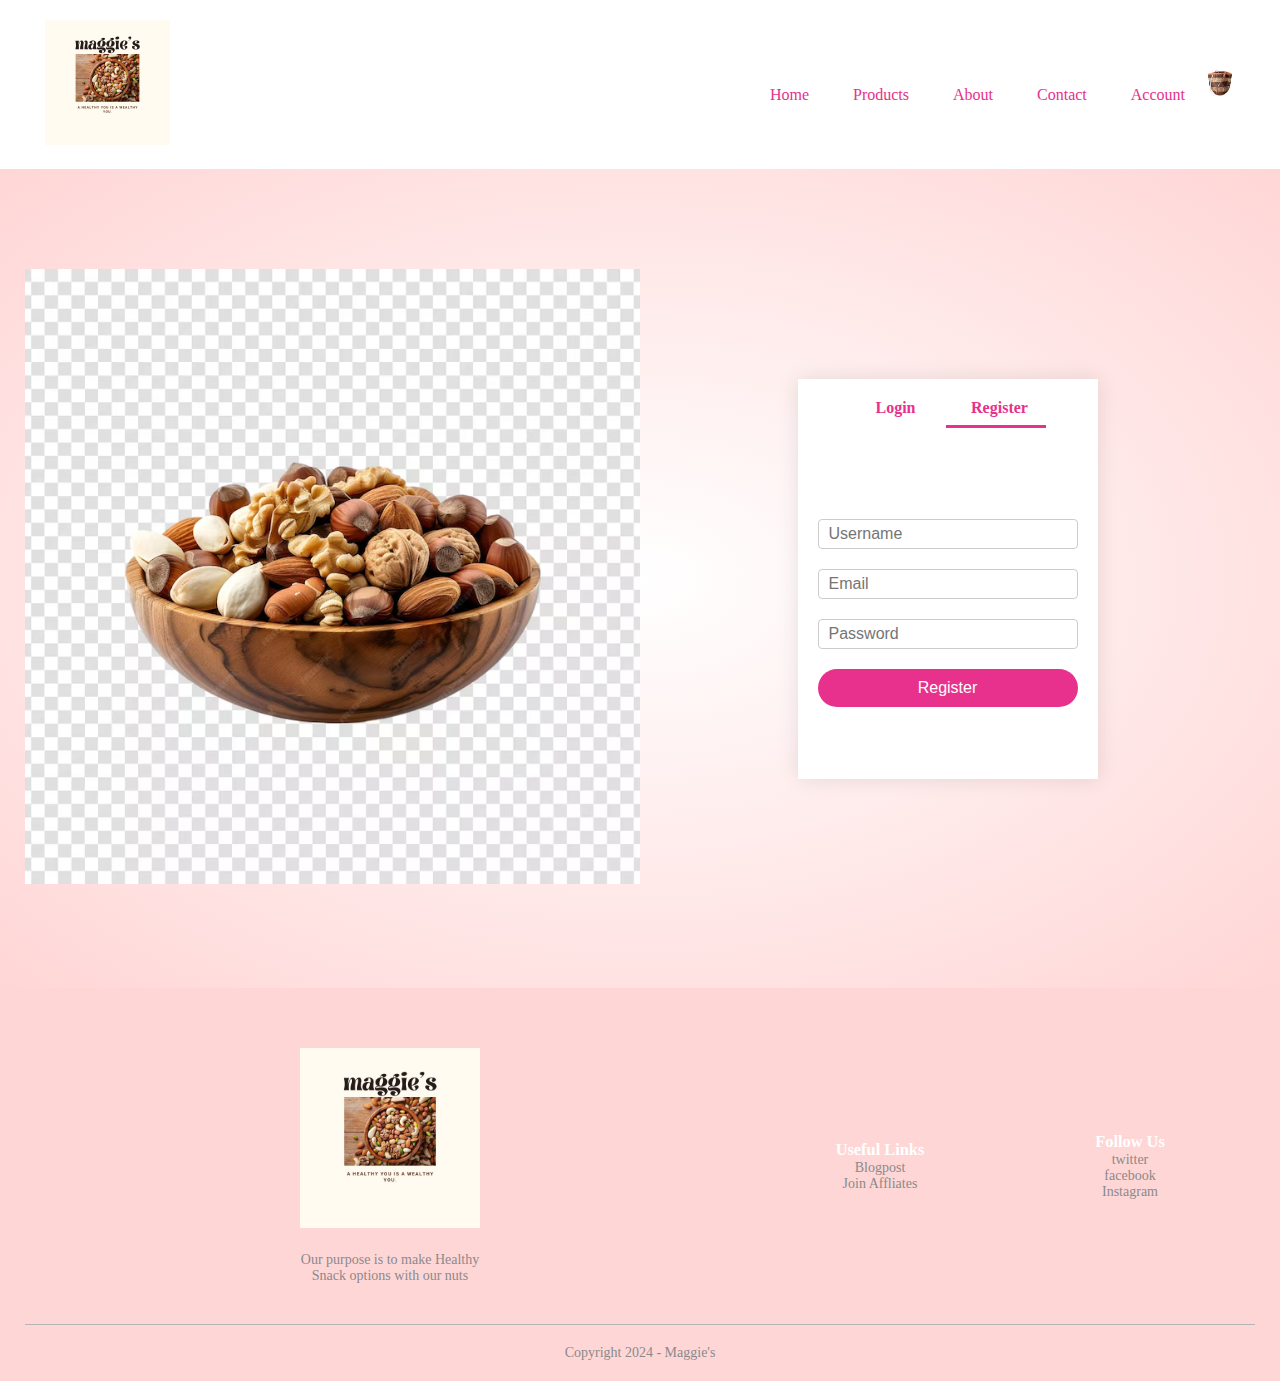
==== commit 2fc99cd1: "Updates" ====
--- a/account.html
+++ b/account.html
@@ -1,42 +1,172 @@
 <!DOCTYPE html>
 <html lang="en">
-<head>
-    <meta charset="UTF-8">
-    <meta name="viewport" content="width=device-width, initial-scale=1.0">
-    <title>Account - Maggie's</title>
-    <link rel="stylesheet" href="style.css">
-</head>
-<body>
-    <div class="account-container">
-        <h1>Login</h1>
-        <form id="loginForm">
-            <label for="username">Username:</label>
-            <input type="text" id="username" name="username" required>
-            <br>
-            <label for="password">Password:</label>
-            <input type="password" id="password" name="password" required>
-            <br>
-            <button type="submit">Login</button>
-        </form>
-    </div>
+    <head>
+        <meta charset="UTF-8">
+        <meta name="viewpoint" content="width=device-width" initial-scale="1.0">
+        <title> All Products - Maggie's</title>
+        <link rel="stylesheet" href="style.css">
+        <link href="https://fonts.googleapis.com/css2?family=Montserrat:ital,wght@0,100..900;1,100..900&family=Sofadi+One&display=swap" rel="stylesheet">
+    </head>
+    <body>
+        <div class="container">
+            <div class="navbar">
+                <div class="logo">
+                    <img src="images/logo0.jpg" width="125px">
+                </div>
+                <nav>
+                    <ul id="MenuItems">
+                        <li><a href="index.html">Home</a></li>
+                        <li><a href="product.html">Products</a></li>
+                        <li><a href="product-description.html">About</a></li>
+                        <li><a href="contact.html">Contact</a></li>
+                        <li><a href="account.html">Account</a></li>                      
+                    </ul>
+                </nav>
+                <a href="cart.html"><img src="images/cart.jpeg" width="30px" height="30px" ></a>
+                <img src="images/menu.png" class="menu-icon" onclick="menutoggle()">
+            </div>
+        </div>
+        <!-------------------account-page------------>
+        <div class="account-page">
+            <div class="container">
+                <div class="row">
+                    <div class="column">
+                        <img src="images/mixed.avif" width="100%">
+                    </div>
+                    <div class="column">
+                        <div class="form-name">
+                            <div class="form-btn">
+                                <span onclick="login()">Login</span>
+                                <span onclick="register()">Register</span>
+                                <hr id="Indicator">
+                            </div>
+                            <form id="loginform">
+                                <label for="username">Username:</label>
+                                <input type="text" id="username" required>
+                                <label for="password">Password:</label>
+                                <input type="password" id="password" required>
+                                <button type="submit">Login</button>
+                                <p id="error-message" style="color:#e7318c;"></p>
+                            </form>
+                            <form id="regform">
+                                <input type="text" placeholder="Username">
+                                <input type="email" placeholder="Email">
+                                <input type="password" placeholder="Password">
+                                <button type="submit" class="btn">Register</button>
+                            </form>
+                        </div>    
+                    </div>
+                </div>
+            </div>
+        </div>
 
-    <script>
-        // Event listener for form submission
-        document.getElementById('loginForm').addEventListener('submit', function (e) {
-            e.preventDefault();  // Prevent the form from submitting the traditional way
+        <!----------------footer------------->
 
-            // Get the input values
-            const username = document.getElementById('username').value;
+        <div class="footer">
+            <div class="container">
+                <div class="row">
+                     <div class="footer-colu">
+                        <img src="images/logo0.jpg">
+                        <p>
+                            Our purpose is to make Healthy<br>Snack options with our nuts
+                        </p>
+                    </div>
+                    <div class="footer-col">
+                        <h3>Useful Links</h3>
+                        <ul>
+                            <li>Blogpost</li>
+                            <li>Join Affliates</li>
+                        </ul>
+                    </div>
+                    <div class="footer-cola">
+                        <h3>Follow Us</h3>
+                        <ul>
+                            <li>twitter</li>
+                            <li>facebook</li>
+                            <li>Instagram</li>
+                        </ul>
 
-            // Store the user in localStorage
-            const user = {
-                username: username
+                    </div>
+                </div>
+                <hr>
+                <p class="copyright">Copyright 2024 - Maggie's</p>
+            </div>
+        </div>
+
+        <!-------------------js for toggle menu --------------->
+
+        <script>
+            var MenuItems = document.getElementById("MenuItems");
+
+            MenuItems.style.maxHeight = "0px";
+
+            function menutoggle() {
+                if (MenuItems.style.maxHeight == "0px") {
+                    MenuItems.style.maxHeight = "200px";
+                } else {
+                    MenuItems.style.maxHeight = "0px";
+                }
+            }
+        </script>
+
+        <!-------------------js for toggle form --------------->
+
+        <script>
+            // Dummy database for users
+            const users = [
+                { username: 'user1', password: 'pass1' },
+                { username: 'user2', password: 'pass2' },
+            ];
+
+            // Function to save user to localStorage
+            function saveUserToLocalStorage(user) {
+                localStorage.setItem('loggedInUser', JSON.stringify(user));
+            }
+
+            // Handle login form submission
+            document.getElementById('loginform')?.addEventListener('submit', function (event) {
+                event.preventDefault();
+
+                const username = document.getElementById('username').value;
+                const password = document.getElementById('password').value;
+                const user = users.find(user => user.username === username && user.password === password);
+
+                if (user) {
+                    // Save user to localStorage
+                    saveUserToLocalStorage(user);
+                    // Redirect to homepage
+                    window.location.href = 'index.html';
+                } else {
+                    // Show error message
+                    document.getElementById('error-message').innerText = 'Invalid username or password';
+                }
+            });
+
+            // Check for logged-in user and show a welcome message
+            window.onload = function () {
+                const loggedInUser = JSON.parse(localStorage.getItem('loggedInUser'));
+                if (loggedInUser) {
+                    document.querySelector('header h1').innerText = Welcome, ${loggedInUser.username}!;
+                }
             };
-            localStorage.setItem('loggedInUser', JSON.stringify(user));
+        </script>
 
-            // Redirect to the home page (index.html)
-            window.location.href = 'index.html';
-        });
-    </script>
-</body>
+        <script>
+            var loginform = document.getElementById("loginform");
+            var regform = document.getElementById("regform");
+            var Indicator = document.getElementById("Indicator");
+
+            function register() {
+                regform.style.transform = "translateX(0px)";
+                loginform.style.transform = "translateX(0px)";
+                Indicator.style.transform = "translateX(100px)";
+            }
+
+            function login() {
+                regform.style.transform = "translateX(300px)";
+                loginform.style.transform = "translateX(300px)";
+                Indicator.style.transform = "translateX(0px)";
+            }
+        </script>
+    </body>
 </html>
